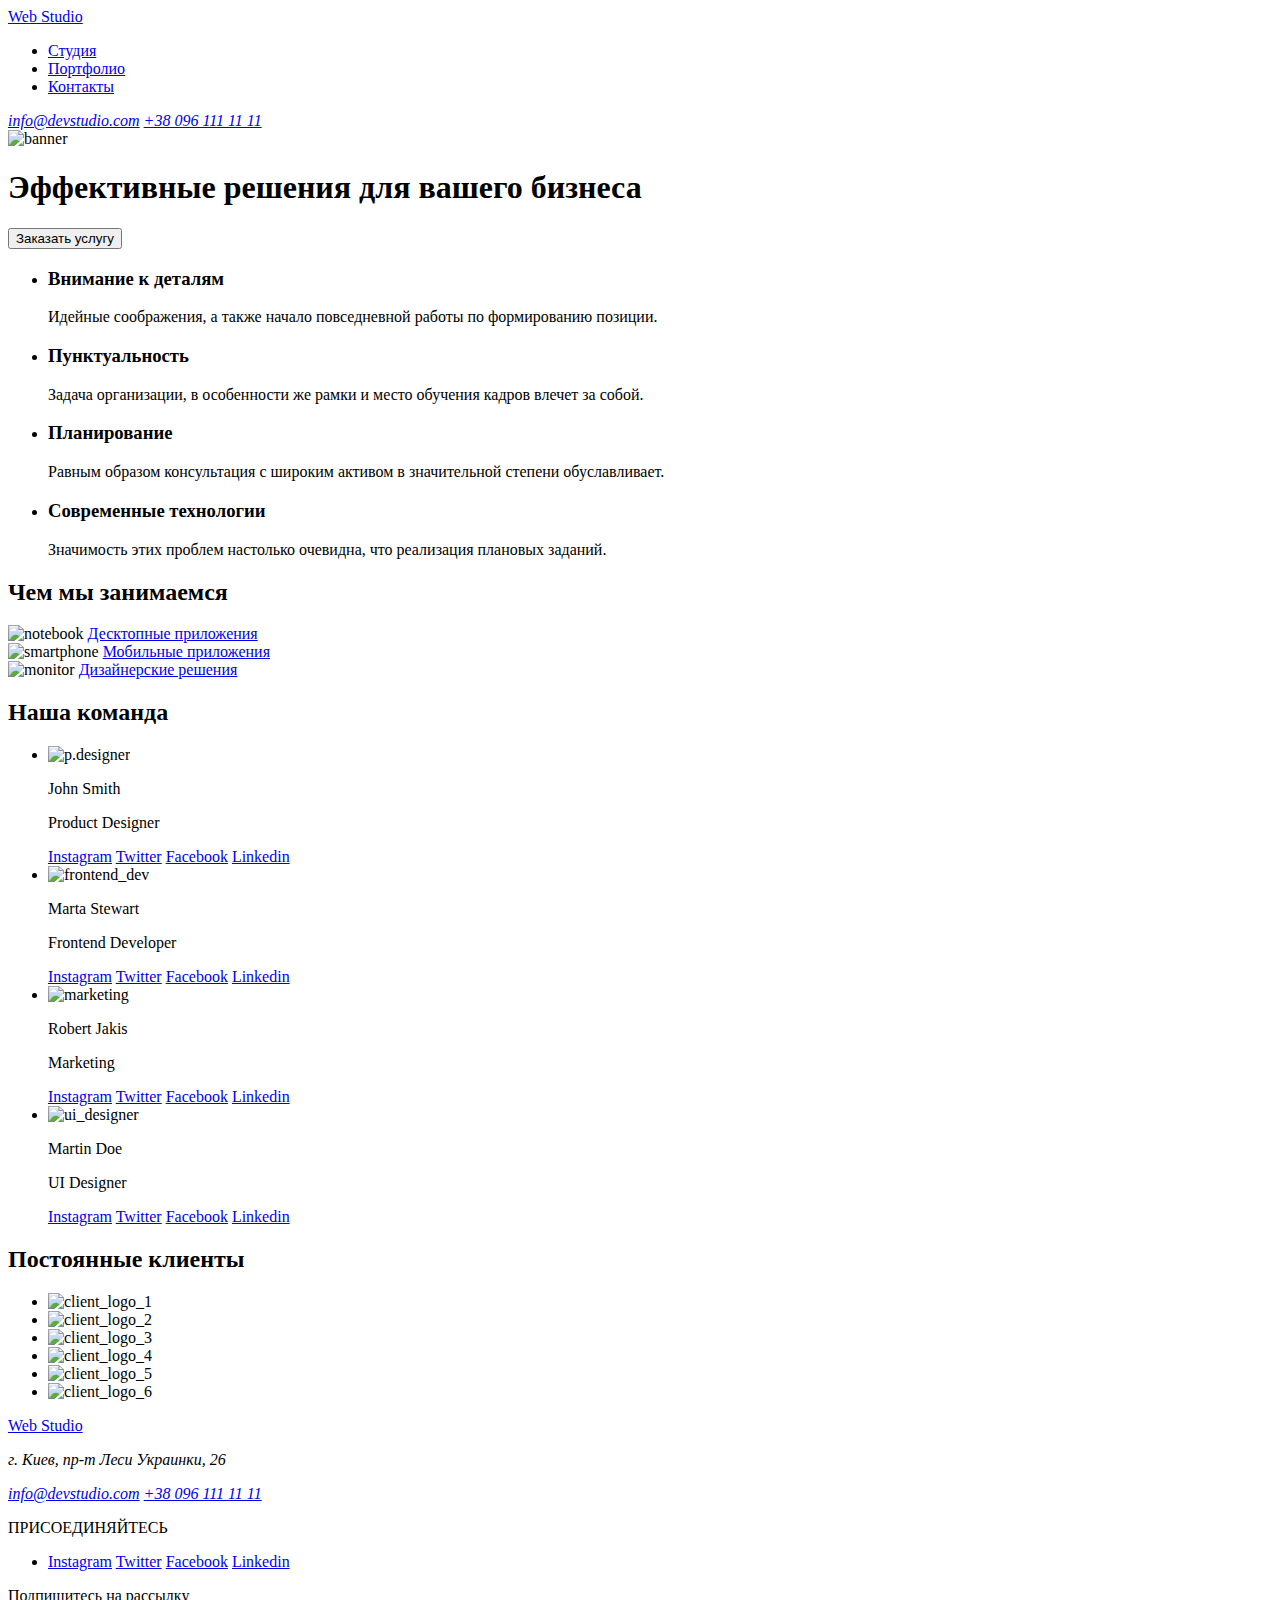
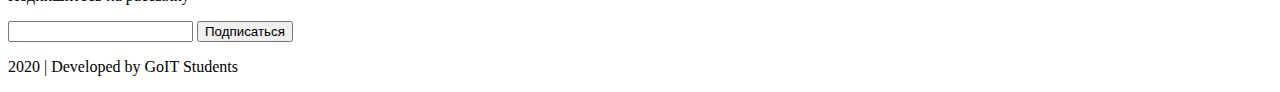
==== index.html @ 897aaafc "Add files via upload" ====
<!DOCTYPE html>
<html lang="en">
<head>
    <meta charset="UTF-8">
    <meta name="viewport" content="width=device-width, initial-scale=1.0">
    <title>WebStudio</title>
    <link href="https://fonts.googleapis.com/css2?family=Raleway:wght@700&display=swap" rel="stylesheet">
    <link href="https://fonts.googleapis.com/css2?family=Raleway:wght@700&family=Roboto&display=swap" rel="stylesheet">
    <link rel="stylesheet" href="./css/normalize.css">
    <link rel="stylesheet" href="./css/style.css">
</head>
<body>
    <header>
       <a href="/" class="logo">Web<span class="logo-studio"> Studio</span></a>
        <nav>
            <ul>
                <li><a target="_blank" class="studio" href="file:///C:/Users/nusti/Desktop/goit/index.html" >Студия</a></li>
                <li><a target="_blank" class="portfolio" href="file:///C:/Users/nusti/Desktop/goit/portfolio.html">Портфолио</a></li>
                <li><a href="#" class="contacts">Контакты</a></li>
            </ul>
            <address>
                <a href="mailto:info@devstudio.com" class="email-title">info@devstudio.com</a>
                <a href="tel:+380961111111" class="tel-title">+38 096 111 11 11</a>
            </address>
        </nav>
        <div>
            <section>
                <img src="#" alt="banner">
                <h1 class="hero">Эффективные решения для вашего бизнеса</h1>
                <button class="hero-button"><span class="hero-button-text">Заказать услугу</span></button>
            </section>
        </div>
    
        
    </header>
    <main>
        <section>
            <ul>
                <li>
                    <!-- <img src="#" alt="#"> -->
                    <h3 class="header-virtues">Внимание к деталям</h3>
                    <p class="text-virtues">Идейные соображения, а также начало повседневной работы по формированию позиции.</p>
                </li>    
        
                <li>
                    <!-- <img src="#" alt="#"> -->
                    <h3 class="header-virtues">Пунктуальность</h3>
                    <p class="text-virtues">Задача организации, в особенности же рамки и место обучения кадров влечет за собой.</p>
                </li>    
           
                <li>
                    <!-- <img src="#" alt="#"> -->
                    <h3 class="header-virtues">Планирование</h3>
                    <p class="text-virtues">Равным образом консультация с широким активом в значительной степени обуславливает.</p>
                </li>    
           
                <li>
                    <!-- <img src="#" alt="#"> -->
                    <h3 class="header-virtues">Современные технологии</h3>
                    <p class="text-virtues">Значимость этих проблем настолько очевидна, что реализация плановых заданий.</p>
                </li>    
            </ul>
        </section>

         <section>
            <h2 class="main-section-title">Чем мы занимаемся</h2>
            <div>
                <img src="./images/notebook.jpg" width="370" alt="notebook"/>
                <a href="#" class="activity-links">Десктопные приложения</a>
            </div>
            <div>
                <img src="./images/smartphone.jpg" width="370" alt="smartphone"/>
                <a href="#" class="activity-links">Мобильные приложения</a>
            </div>
            <div>
                <img src="./images/monitor.jpg" width="370" alt="monitor"/>
                <a href="#" class="activity-links">Дизайнерские решения</a>
            </div>
        </section>
        
        <section>
            <h2 class="main-section-title">Наша команда</h2>
            <ul>
                <li>
                    <img src="./images/John_Smith.jpg" width="260" alt="p.designer">
                    <p class="name">John Smith</p>
                    <p class="specialty">Product Designer</p>
                    <a href="#">Instagram</a>
                    <a href="#">Twitter</a>
                    <a href="#">Facebook</a>
                    <a href="#">Linkedin</a>
                </li>
            
                <li>
                    <img src="./images/Marta_Stewart.jpg" width="260" alt="frontend_dev">
                    <p class="name">Marta Stewart</p>
                    <p class="specialty">Frontend Developer</p>
                    <a href="#">Instagram</a>
                    <a href="#">Twitter</a>
                    <a href="#">Facebook</a>
                    <a href="#">Linkedin</a>
                </li>    
          
                <li>
                    <img src="./images/Robert_Jakis.jpg" width="260" alt="marketing">
                    <p class="name">Robert Jakis</p>
                    <p class="specialty">Marketing</p>
                    <a href="#">Instagram</a>
                    <a href="#">Twitter</a>
                    <a href="#">Facebook</a>
                    <a href="#">Linkedin</a>
                </li>    

                <li>
                    <img src="./images/Martin_Doe.jpg" width="260" alt="ui_designer">
                    <p class="name">Martin Doe<p>
                    <p class="specialty">UI Designer</p>
                    <a href="#">Instagram</a>
                    <a href="#">Twitter</a>
                    <a href="#">Facebook</a>
                    <a href="#">Linkedin</a>
                </li>    
            </ul>

        </section>
        <section>
            <h2 class="main-section-title">Постоянные клиенты</h2>
            <ul>
                <li>
                  <img src="./images/logo_client_1.svg" alt="client_logo_1"/>
                </li>
      
                <li>
                  <img src="./images/logo_client_2.svg" alt="client_logo_2"/>
                </li>
      
                <li>
                  <img src="./images/logo_client_3.svg" alt="client_logo_3"/>
                </li>
      
                <li>
                  <img src="./images/logo_client_4.svg" alt="client_logo_4"/>
                </li>
      
                <li>
                  <img src="./images/logo_client_5.svg" alt="client_logo_5"/>
                </li>
      
                <li>
                  <img src="./images/logo_client_6.svg" alt="client_logo_6"/>
                </li>
              </ul>
        </section>
    </main>
    <footer>
        <a href="/" class="logo">Web<span class="logo-studio"> Studio</span></a>
        <address>
            <p class="footer-adress">г. Киев, пр-т Леси Украинки, 26</p>
            <a href="mailto:info@devstudio.com" class="footer-contacts">info@devstudio.com</a>
            <a href="tel:+380961111111" class="footer-contacts">+38 096 111 11 11</a>
        </address>

        <p class="footer-text">ПРИСОЕДИНЯЙТЕСЬ</p>
            <ul>
                <li>
                    <a href="#">Instagram</a>
                    <a href="#">Twitter</a>
                    <a href="#">Facebook</a>
                    <a href="#">Linkedin</a>
                </li>
            </ul>    

        <p class="footer-text">Подпишитесь на рассылку</p>
        <input type="text" class="subscribe-form">
        <button class="subscribe-button"> <span class="subscribe-button-text">Подписаться</span></button>
        <p class="copyrights">2020 | Developed by GoIT Students</p>
    </footer>
</body>
</html>
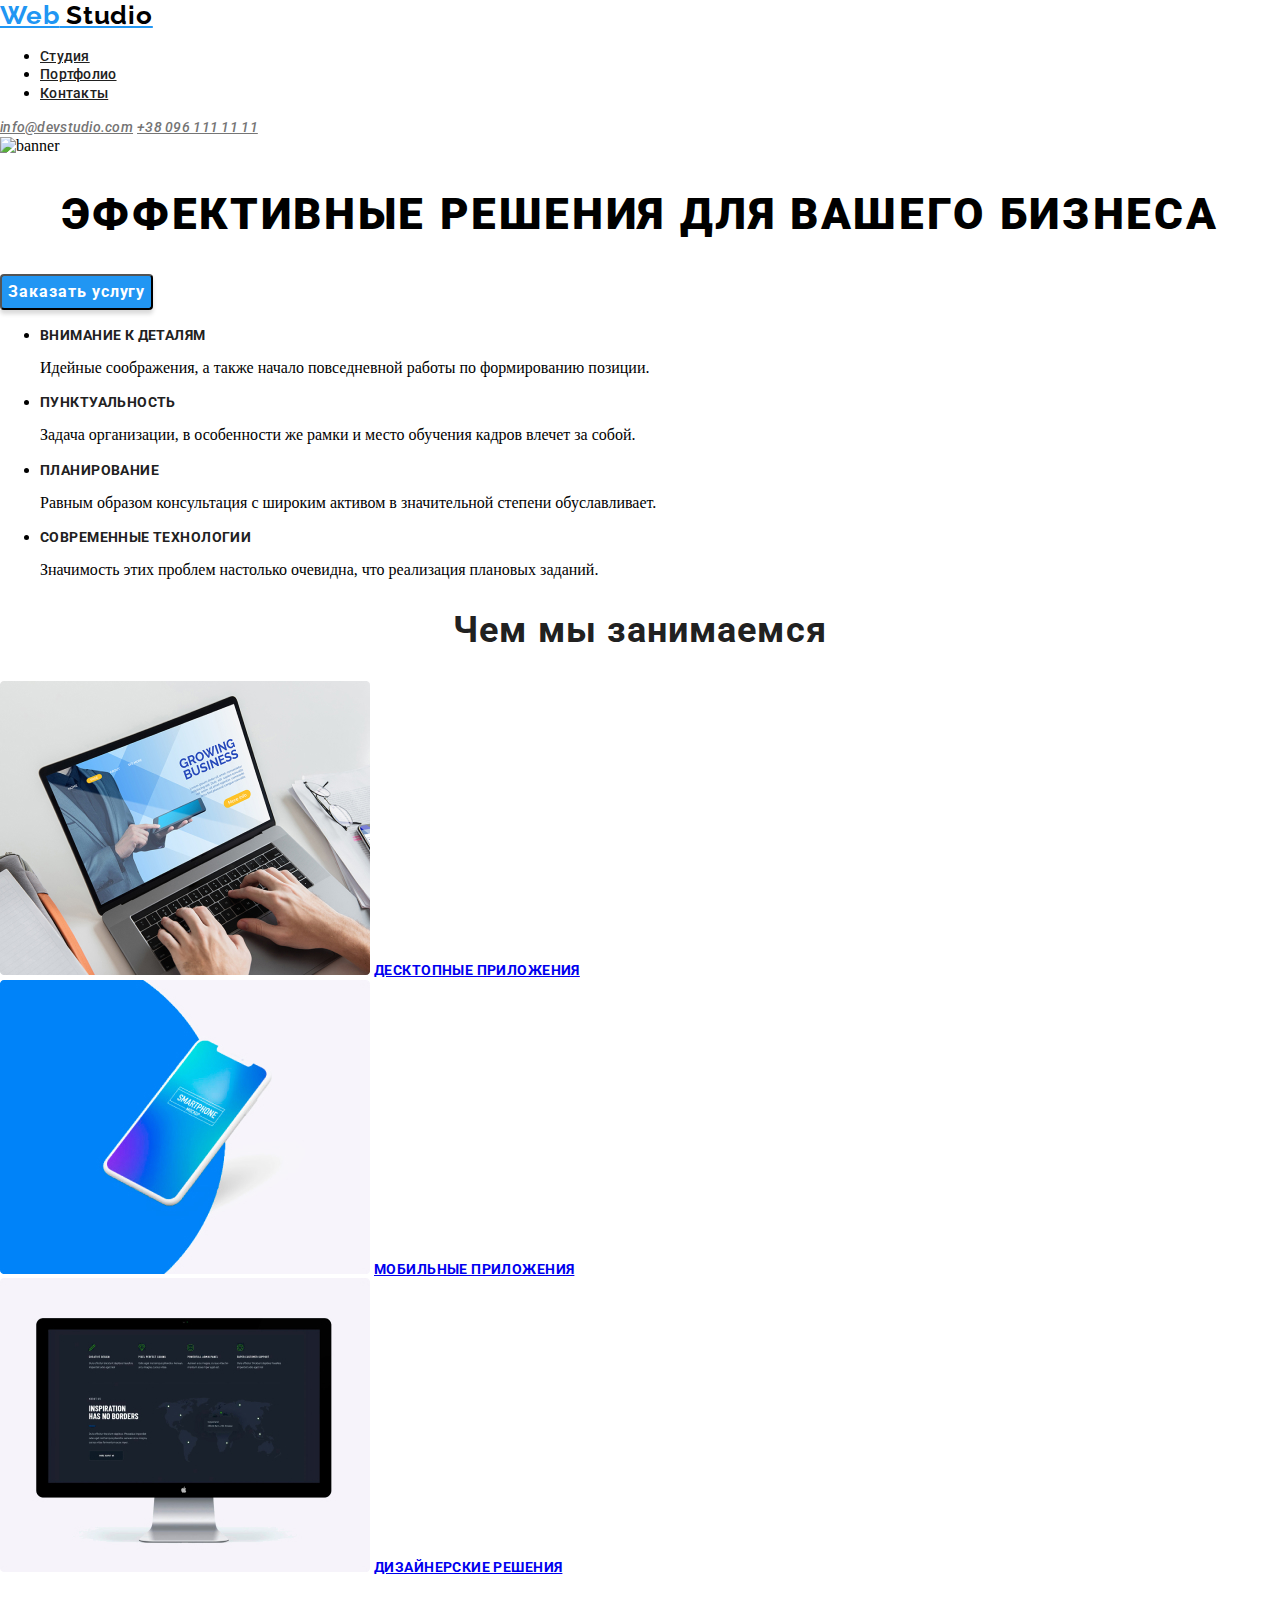
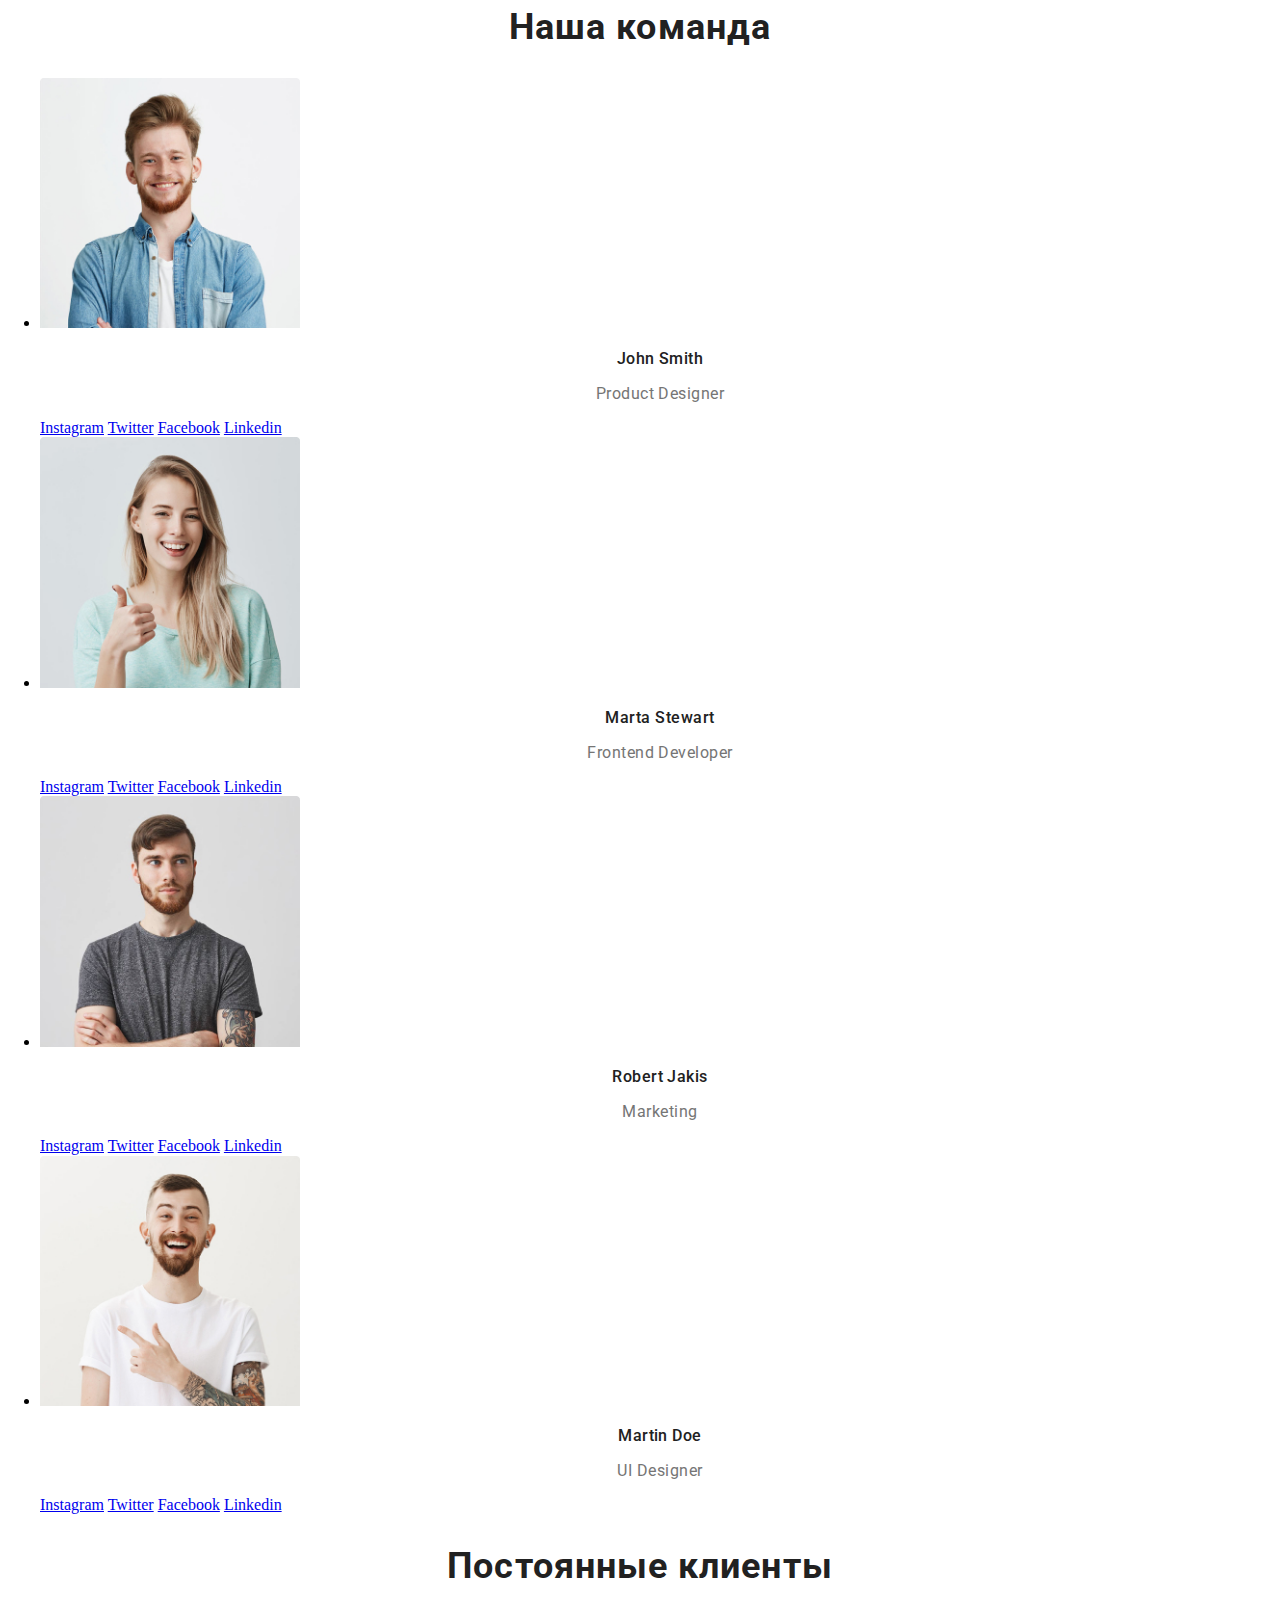
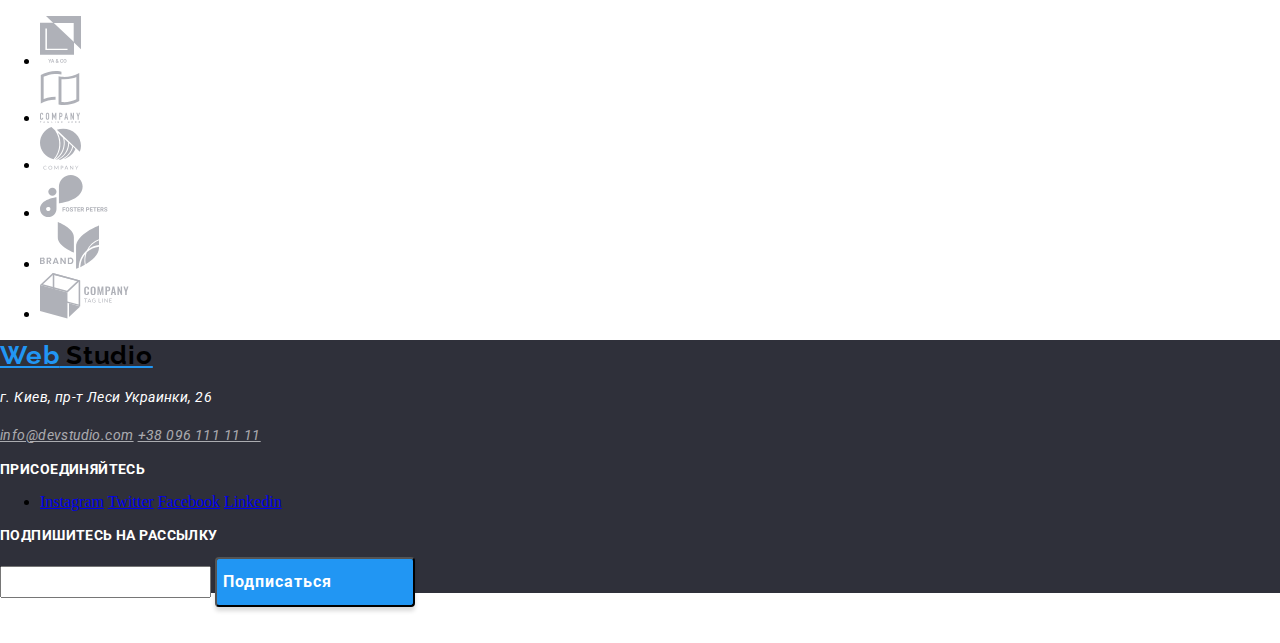
==== commit 2145f754: "переписал ссылки" ====
--- a/index.html
+++ b/index.html
@@ -14,8 +14,8 @@
        <a href="/" class="logo">Web<span class="logo-studio"> Studio</span></a>
         <nav>
             <ul>
-                <li><a target="_blank" class="studio" href="file:///C:/Users/nusti/Desktop/goit/index.html" >Студия</a></li>
-                <li><a target="_blank" class="portfolio" href="file:///C:/Users/nusti/Desktop/goit/portfolio.html">Портфолио</a></li>
+                <li><a target="_blank" class="studio" href="index.html" >Студия</a></li>
+                <li><a target="_blank" class="portfolio" href="portfolio.html">Портфолио</a></li>
                 <li><a href="#" class="contacts">Контакты</a></li>
             </ul>
             <address>
--- a/css/style.css
+++ b/css/style.css
@@ -0,0 +1,292 @@
+:root {
+    --text-color: #212121;
+    --main-color: #2196F3;
+    --contacts-color: #757575;
+}
+body{
+    width: 100%;
+}
+
+.logo {
+font-family: Raleway;
+font-weight: bold;
+font-size: 26px;
+line-height: 31px;
+letter-spacing: 0.03em;
+
+color: var(--main-color);
+}
+
+.logo-studio{
+    color: black;
+}
+
+.studio {
+font-family: Roboto;
+font-weight: 500;
+font-size: 14px;
+line-height: 1.14;
+letter-spacing: 0.02em;
+color: var(--text-color);
+}
+
+.contacts {
+top: 32px;
+font-family: Roboto;
+font-weight: 500;
+font-size: 14px;
+line-height: 1.14;
+letter-spacing: 0.02em;
+color: var(--text-color);
+}
+
+.portfolio {
+font-family: Roboto;
+font-weight: 500;
+font-size: 14px;
+line-height: 1.14;
+letter-spacing: 0.02em;
+
+color: var(--text-color);
+
+}
+.email-title {
+font-family: Roboto;
+font-weight: 500;
+font-size: 14px;
+line-height: 1.14;
+letter-spacing: 0.02em;
+
+color: var(--contacts-color);
+
+}
+
+.tel-title {
+font-family: Roboto;
+font-weight: 500;
+font-size: 14px;
+line-height: 1.14;
+letter-spacing: 0.02em;
+
+color: var(--contacts-color);
+}
+
+.hero {
+font-family: Roboto;
+font-weight: 900;
+font-size: 44px;
+line-height: 60px;
+/* or 136% */
+
+text-align: center;
+letter-spacing: 0.06em;
+text-transform: uppercase;
+
+/* color: #FFFFFF; */
+}
+
+.hero-button {
+background: #2196F3;
+box-shadow: 0px 4px 4px rgba(0, 0, 0, 0.15);
+border-radius: 4px;
+}
+
+.hero-button-text {
+font-family: Roboto;
+font-weight: bold;
+font-size: 16px;
+line-height: 30px;
+display: flex;
+align-items: center;
+text-align: center;
+letter-spacing: 0.06em;
+
+color: #FFFFFF;
+}
+
+.header-virtues {
+font-family: Roboto;
+font-weight: bold;
+font-size: 14px;
+line-height: 16px;
+letter-spacing: 0.03em;
+text-transform: uppercase;
+
+color: var(--text-color);
+
+}
+
+.main-section-title {
+font-family: Roboto;
+font-weight: bold;
+font-size: 36px;
+line-height: 42px;
+text-align: center;
+letter-spacing: 0.03em;
+color: var(--text-color);
+
+}
+
+.activity-links {
+font-family: Roboto;
+font-weight: bold;
+font-size: 14px;
+line-height: 16px;
+text-align: center;
+letter-spacing: 0.03em;
+text-transform: uppercase;
+
+/* color: #FFFFFF; */
+
+}
+
+.name {
+font-family: Roboto;
+font-weight: 500;
+font-size: 16px;
+line-height: 19px;
+text-align: center;
+letter-spacing: 0.03em;
+color: var(--text-color);
+}
+
+.specialty {
+font-family: Roboto;
+font-size: 16px;
+line-height: 19px;
+text-align: center;
+letter-spacing: 0.03em;
+color: #757575;
+}
+
+footer {
+/* position: fixed; */
+width: 1600px;
+height: 253px;
+left: 1px;
+top: 2671px;
+
+background: #2F303A;
+}
+
+.footer-adress {
+font-family: Roboto;
+font-size: 14px;
+line-height: 24px;
+letter-spacing: 0.03em;
+
+color: #FFFFFF;
+}
+
+.footer-contacts {
+font-family: Roboto;
+font-size: 14px;
+line-height: 24px;
+letter-spacing: 0.03em;
+
+color: rgba(255, 255, 255, 0.6);
+}
+
+.footer-text {
+font-family: Roboto;
+font-weight: bold;
+font-size: 14px;
+line-height: 16px;
+letter-spacing: 0.03em;
+text-transform: uppercase;
+
+color: #FFFFFF;
+
+}
+
+.subscribe-button {
+width: 200px;
+height: 50px;
+left: 1185px;
+top: 2764px;
+
+background: #2196F3;
+box-shadow: 0px 4px 4px rgba(0, 0, 0, 0.15);
+border-radius: 4px;
+}
+
+.subscribe-button-text {
+font-family: Roboto;
+font-weight: bold;
+font-size: 16px;
+line-height: 30px;
+display: flex;
+align-items: center;
+text-align: center;
+letter-spacing: 0.06em;
+
+color: #FFFFFF;
+}
+
+.subscribe-form {
+font-family: Roboto;
+font-weight: 500;
+font-size: 16px;
+line-height: 26px;
+text-align: center;
+letter-spacing: 0.03em;
+
+color: var(--text-color);
+
+}
+
+.copyrights {
+font-family: Roboto;
+font-size: 12px;
+line-height: 24px;
+text-align: center;
+letter-spacing: 0.03em;
+
+color: rgba(255, 255, 255, 0.4);
+}
+
+.portfolio-button {
+background: #2196F3;
+box-shadow: 0px 2px 2px rgba(0, 0, 0, 0.12), 0px 1px 2px rgba(0, 0, 0, 0.08), 0px 3px 1px rgba(0, 0, 0, 0.1);
+border-radius: 4px;
+}
+
+.portfolio-button-text {
+font-family: Roboto;
+font-weight: 500;
+font-size: 16px;
+line-height: 26px;
+text-align: center;
+letter-spacing: 0.03em;
+
+color: var(--text-color);
+
+}
+
+.portfolio-first {
+font-family: Roboto;
+font-size: 18px;
+line-height: 28px;
+letter-spacing: 0.03em;
+    
+/* color: #FFFFFF; */
+}
+
+.portfolio-headers {
+font-family: Roboto;
+font-weight: bold;
+font-size: 18px;
+line-height: 36px;
+letter-spacing: 0.06em;
+
+color: var(--text-color);
+}
+
+.portfolio-links {
+font-family: Roboto;
+font-size: 16px;
+line-height: 30px;
+letter-spacing: 0.03em;
+
+color: #757575;
+}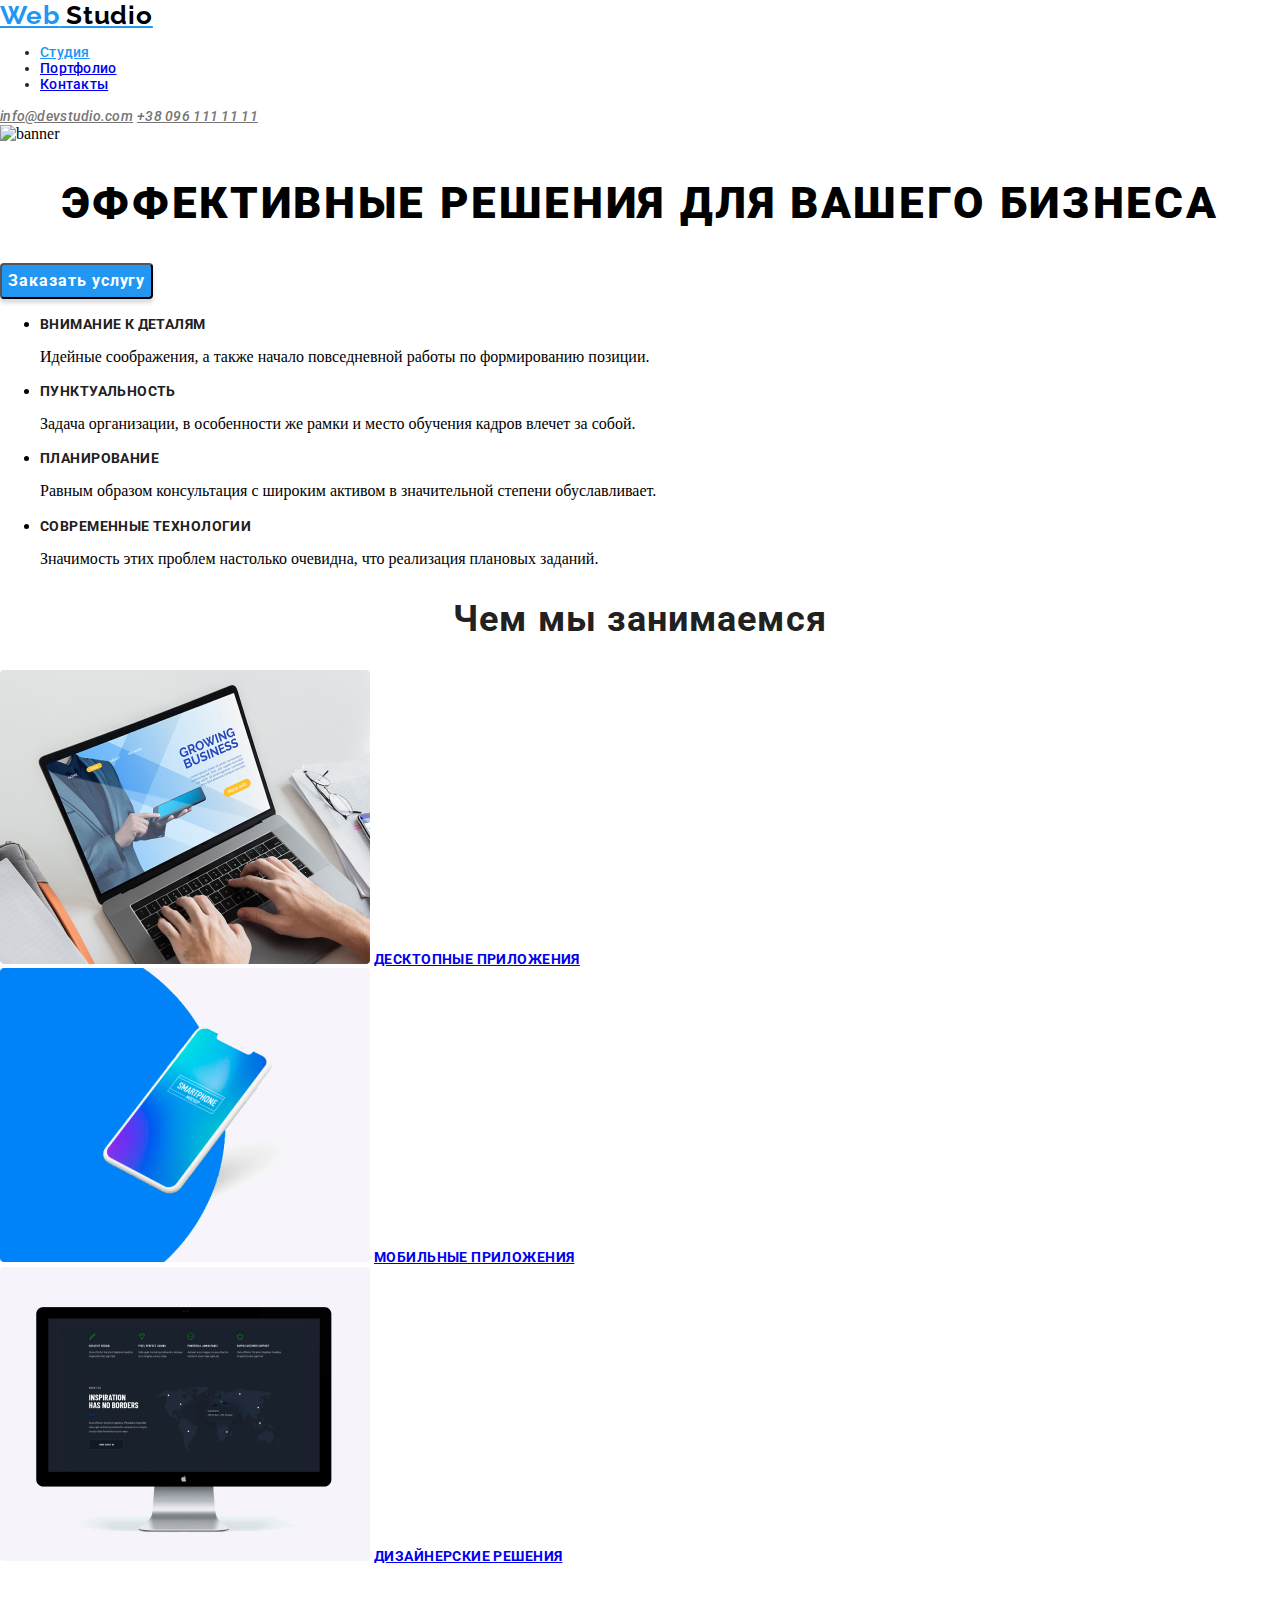
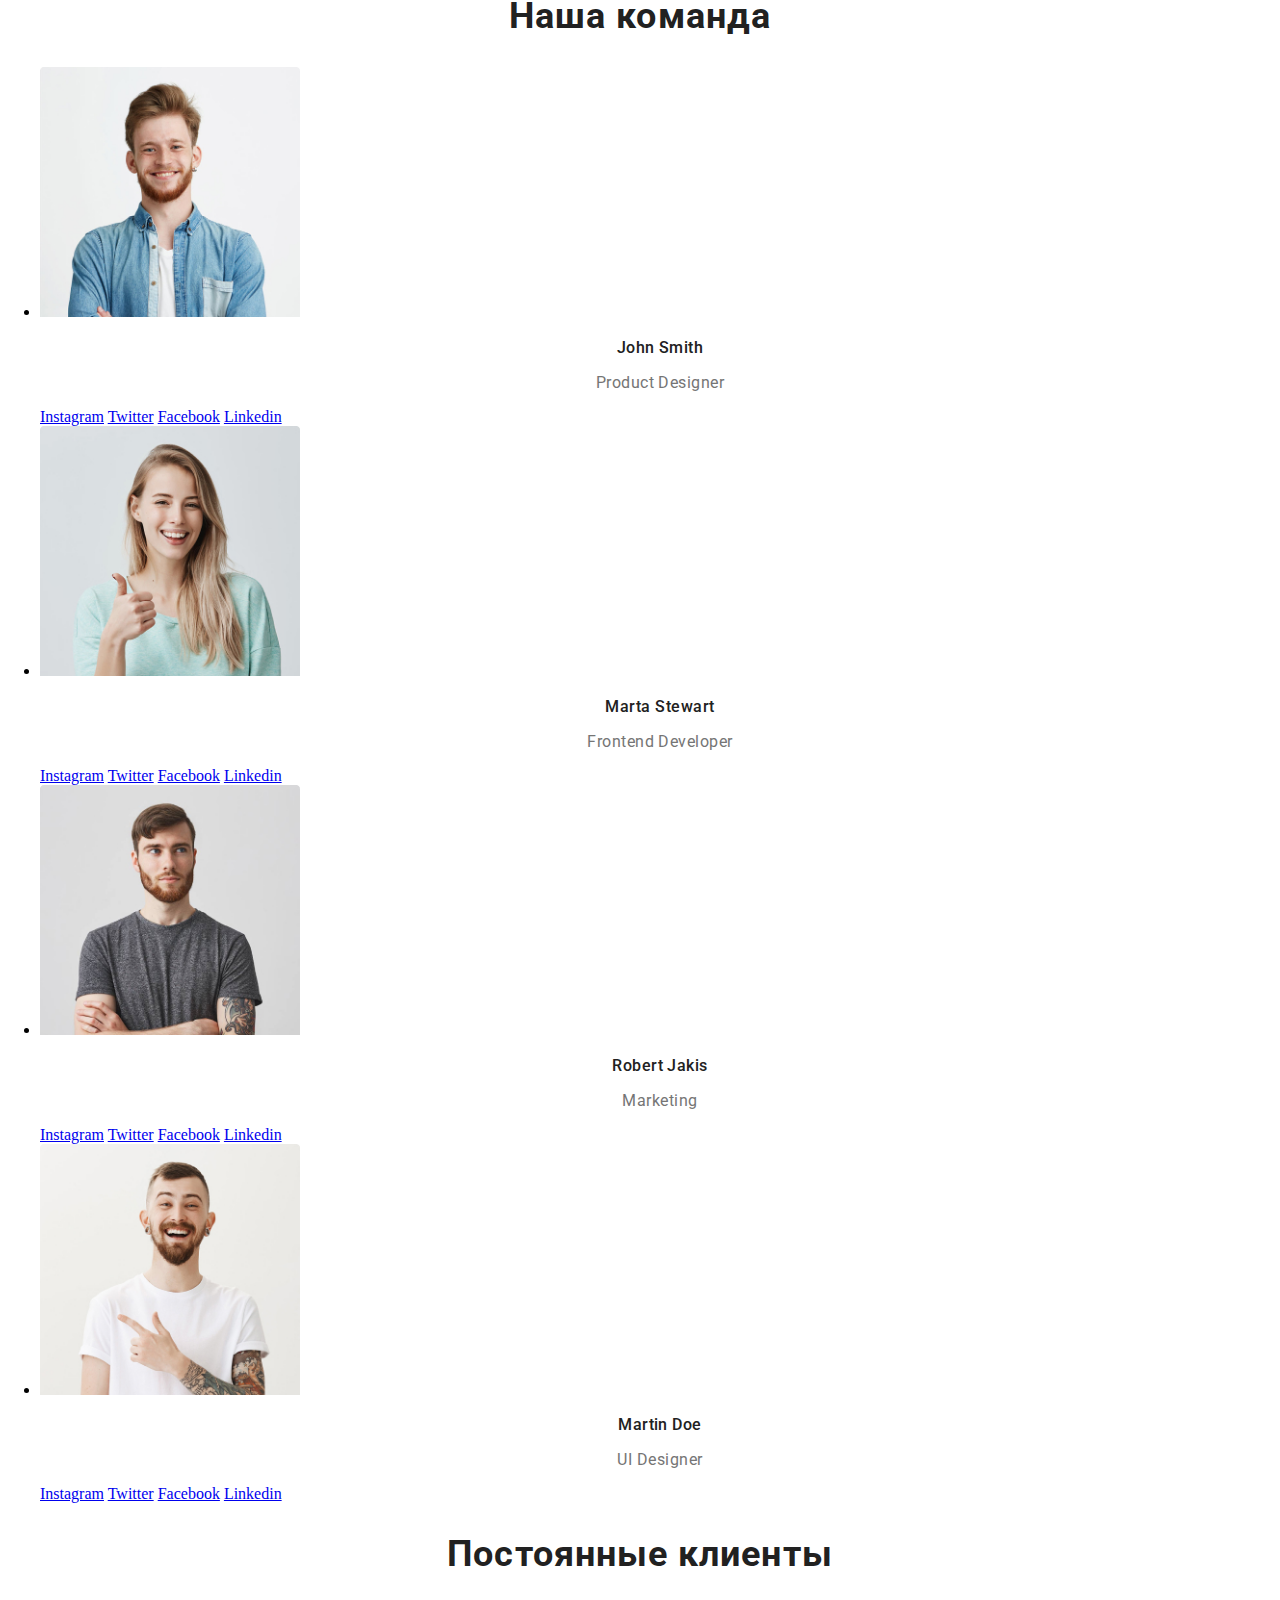
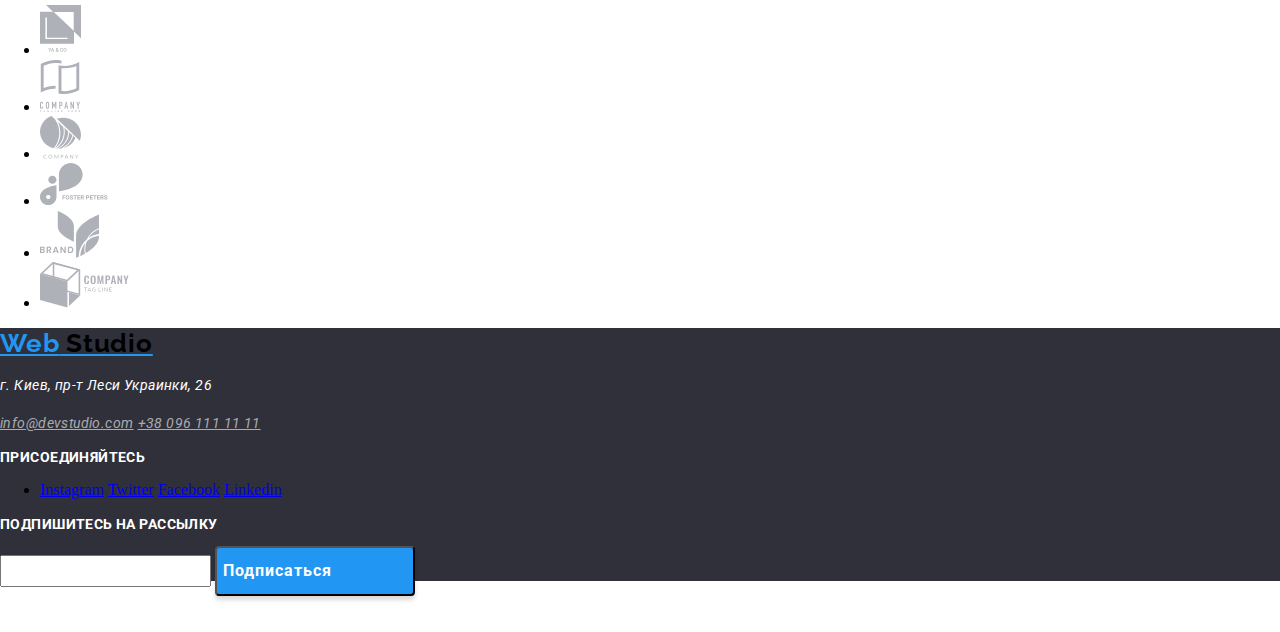
==== commit 8f7ac977: "отредактировал в соответствии к ТЗ" ====
--- a/index.html
+++ b/index.html
@@ -13,10 +13,10 @@
     <header>
        <a href="/" class="logo">Web<span class="logo-studio"> Studio</span></a>
         <nav>
-            <ul>
-                <li><a target="_blank" class="studio" href="index.html" >Студия</a></li>
-                <li><a target="_blank" class="portfolio" href="portfolio.html">Портфолио</a></li>
-                <li><a href="#" class="contacts">Контакты</a></li>
+            <ul class="main-links">
+                <li><a target="_blank" class="studio" href="index.html">Студия</a></li>
+                <li><a target="_blank" href="portfolio.html">Портфолио</a></li>
+                <li><a href="#">Контакты</a></li>
             </ul>
             <address>
                 <a href="mailto:info@devstudio.com" class="email-title">info@devstudio.com</a>
--- a/css/style.css
+++ b/css/style.css
@@ -7,6 +7,12 @@
     width: 100%;
 }
 
+a:hover :focus{
+    /* background: var(--main-color); */
+color: var(--main-color);
+ 
+}
+
 .logo {
 font-family: Raleway;
 font-weight: bold;
@@ -18,10 +24,11 @@
 }
 
 .logo-studio{
-    color: black;
-}
-
-.studio {
+color: black;
+    
+}
+
+.main-links {
 font-family: Roboto;
 font-weight: 500;
 font-size: 14px;
@@ -30,24 +37,17 @@
 color: var(--text-color);
 }
 
+
+.studio {
+color: var(--main-color);
+}
+
 .contacts {
-top: 32px;
-font-family: Roboto;
-font-weight: 500;
-font-size: 14px;
-line-height: 1.14;
-letter-spacing: 0.02em;
-color: var(--text-color);
+color: var(--main-color);
 }
 
 .portfolio {
-font-family: Roboto;
-font-weight: 500;
-font-size: 14px;
-line-height: 1.14;
-letter-spacing: 0.02em;
-
-color: var(--text-color);
+color: var(--main-color);
 
 }
 .email-title {
@@ -246,7 +246,7 @@
 }
 
 .portfolio-button {
-background: #2196F3;
+background: #F5F4FA;;
 box-shadow: 0px 2px 2px rgba(0, 0, 0, 0.12), 0px 1px 2px rgba(0, 0, 0, 0.08), 0px 3px 1px rgba(0, 0, 0, 0.1);
 border-radius: 4px;
 }
